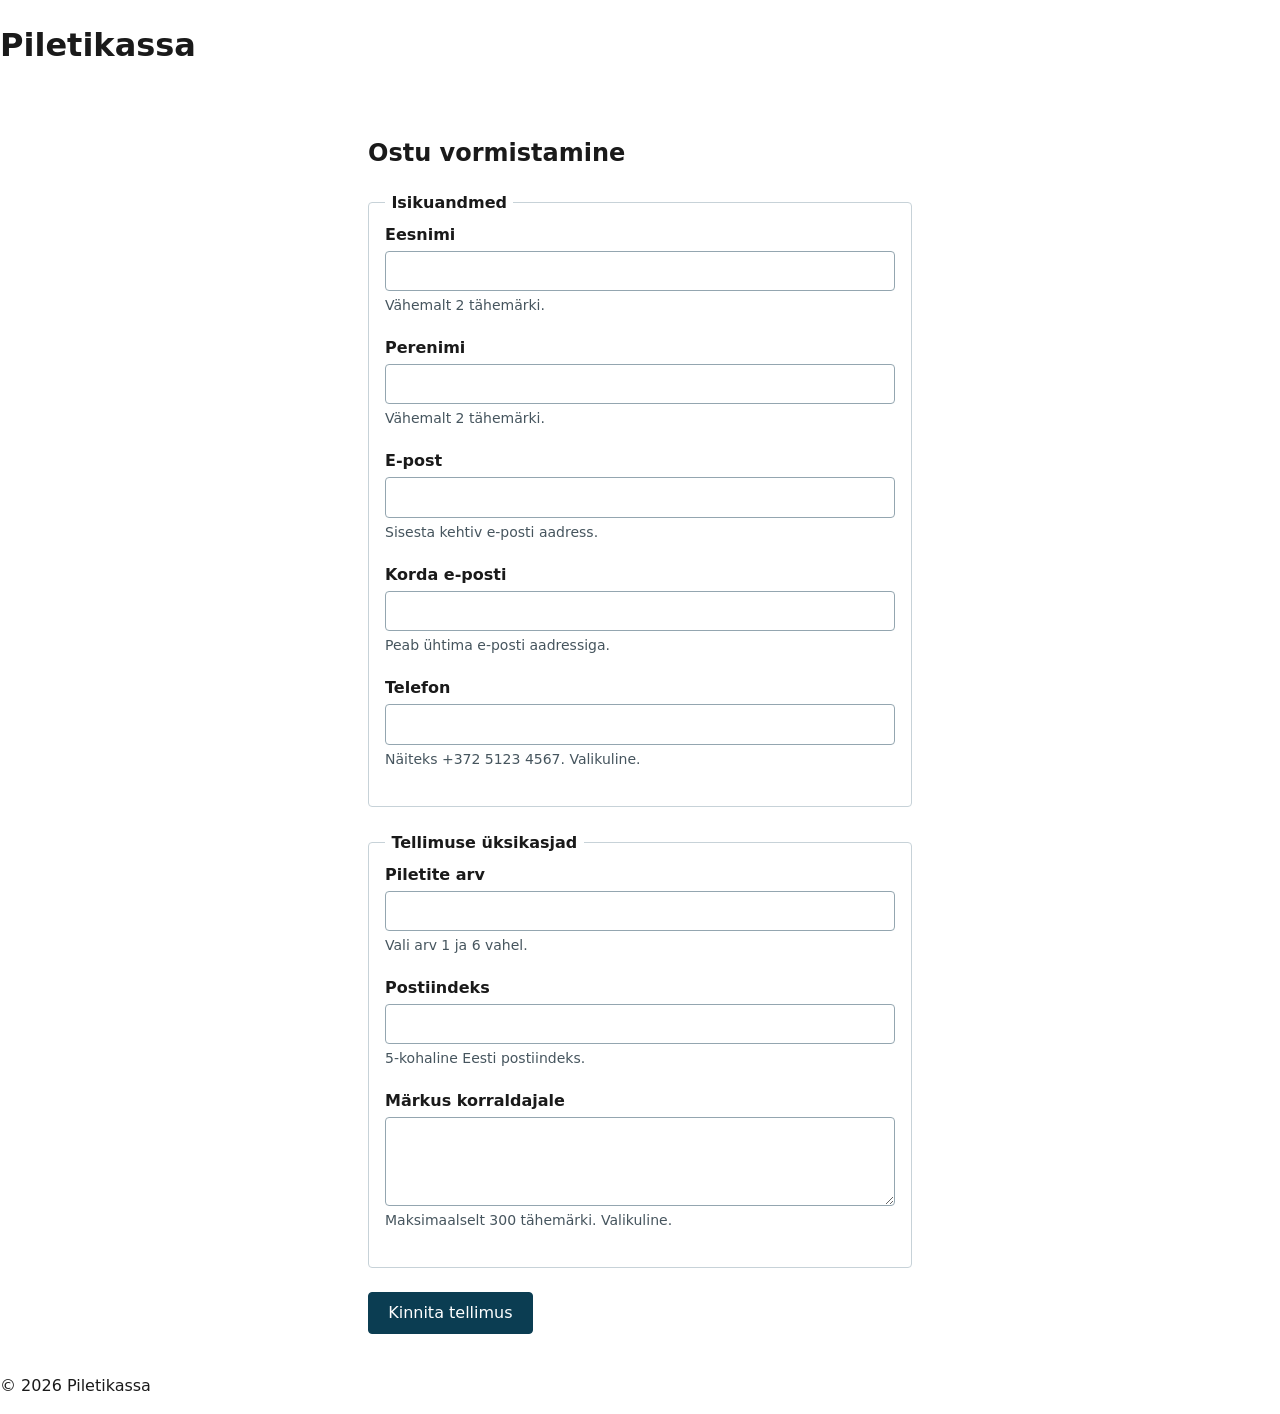
==== avalik/ost.html @ 0e4f8d30 "feat: C02 Ex2 — Ostuvorm ja valideerimine" ====
<!DOCTYPE html>
<html lang="et">

<head>
    <meta charset="UTF-8">
    <meta name="viewport" content="width=device-width, initial-scale=1.0">
    <title>Piletikassa - Ostuvorm</title>
    <link rel="stylesheet" href="stiil-2.css">
</head>

<body>

    <header role="banner">
        <h1 class="logo">Piletikassa</h1>
    </header>

    <main id="main">
        <h2>Ostu vormistamine</h2>

        <form novalidate>
            <fieldset>
                <legend>Isikuandmed</legend>

                <p class="valja">
                    <label for="eesnimi">Eesnimi</label>
                    <input id="eesnimi" name="eesnimi" type="text" required minlength="2" autocomplete="given-name"
                        aria-describedby="eesnimi-abi eesnimi-viga">
                    <span class="abi" id="eesnimi-abi">Vähemalt 2 tähemärki.</span>
                    <span class="viga" id="eesnimi-viga" role="alert"></span>
                </p>

                <p class="valja">
                    <label for="perenimi">Perenimi</label>
                    <input id="perenimi" name="perenimi" type="text" required minlength="2" autocomplete="family-name"
                        aria-describedby="perenimi-abi perenimi-viga">
                    <span class="abi" id="perenimi-abi">Vähemalt 2 tähemärki.</span>
                    <span class="viga" id="perenimi-viga" role="alert"></span>
                </p>

                <p class="valja">
                    <label for="email">E-post</label>
                    <input id="email" name="email" type="email" required autocomplete="email"
                        aria-describedby="email-abi email-viga">
                    <span class="abi" id="email-abi">Sisesta kehtiv e-posti aadress.</span>
                    <span class="viga" id="email-viga" role="alert"></span>
                </p>

                <p class="valja">
                    <label for="email2">Korda e-posti</label>
                    <input id="email2" name="email2" type="email" required autocomplete="email"
                        aria-describedby="email2-abi email2-viga">
                    <span class="abi" id="email2-abi">Peab ühtima e-posti aadressiga.</span>
                    <span class="viga" id="email2-viga" role="alert"></span>
                </p>

                <p class="valja">
                    <label for="telefon">Telefon</label>
                    <input id="telefon" name="telefon" type="tel" pattern="\+?[0-9 ]{7,15}" autocomplete="tel"
                        aria-describedby="telefon-abi telefon-viga">
                    <span class="abi" id="telefon-abi">Näiteks +372 5123 4567. Valikuline.</span>
                    <span class="viga" id="telefon-viga" role="alert"></span>
                </p>
            </fieldset>

            <fieldset>
                <legend>Tellimuse üksikasjad</legend>

                <p class="valja">
                    <label for="kogus">Piletite arv</label>
                    <input id="kogus" name="kogus" type="number" required min="1" max="6" step="1"
                        aria-describedby="kogus-abi kogus-viga">
                    <span class="abi" id="kogus-abi">Vali arv 1 ja 6 vahel.</span>
                    <span class="viga" id="kogus-viga" role="alert"></span>
                </p>

                <p class="valja">
                    <label for="indeks">Postiindeks</label>
                    <input id="indeks" name="indeks" type="text" pattern="[0-9]{5}" required autocomplete="postal-code"
                        aria-describedby="indeks-abi indeks-viga">
                    <span class="abi" id="indeks-abi">5-kohaline Eesti postiindeks.</span>
                    <span class="viga" id="indeks-viga" role="alert"></span>
                </p>

                <p class="valja">
                    <label for="markus">Märkus korraldajale</label>
                    <textarea id="markus" name="markus" rows="3" maxlength="300"
                        aria-describedby="markus-abi markus-viga"></textarea>
                    <span class="abi" id="markus-abi">Maksimaalselt 300 tähemärki. Valikuline.</span>
                    <span class="viga" id="markus-viga" role="alert"></span>
                </p>
            </fieldset>

            <button type="submit">Kinnita tellimus</button>
        </form>
    </main>

    <footer role="contentinfo">
        <p>&copy; 2026 Piletikassa</p>
    </footer>

    <script type="module" src="valideerimine.js"></script>
</body>

</html>
---- avalik/stiil-2.css ----
/* C02 Ex2 — näidislahendus. Vormi seisundite stiil. */

body { font-family: system-ui, sans-serif; line-height: 1.5; margin: 0; color: #1a1a1a; }
main { max-width: 34rem; margin: 0 auto; padding: 1.5rem; }

fieldset {
  border: 1px solid #c7d2d8;
  border-radius: 4px;
  margin: 0 0 1.5rem;
  padding: 0.5rem 1rem 1rem;
}
legend { font-weight: 700; padding: 0 0.4rem; }

.valja { display: flex; flex-direction: column; gap: 0.25rem; margin: 0 0 1rem; }
label { font-weight: 600; }

input, select, textarea {
  font: inherit;
  padding: 0.45rem 0.6rem;
  border: 1px solid #94a6b0;
  border-radius: 4px;
  background: #fff;
}
:focus-visible { outline: 3px solid #0b6b8f; outline-offset: 2px; }

/* ★ :user-invalid, MITTE :invalid.
   `:invalid` kehtib kohe lehe avanemisel — tühi kohustuslik väli ON kehtetu
   ja punaseks läheks terve vorm enne, kui kasutaja on midagi teinud.
   `:user-invalid` ootab ära, kuni kasutaja on väljaga tegelenud. */
input:user-invalid,
select:user-invalid,
textarea:user-invalid {
  border-color: #a4262c;
  background: #fdf6f6;
}
input:user-valid,
select:user-valid { border-color: #1f7a4d; }

.abi { font-size: 0.875rem; color: #46555e; }

/* Veakast on ALATI DOM-is olemas, ka tühjana: role="alert" element, mis
   alles vea hetkel luuakse, jääb sageli ette lugemata. */
.viga { font-size: 0.875rem; color: #a4262c; min-height: 1.25rem; }
.viga:empty { min-height: 0; }

/* Märkeruut kõrvuti sildiga, mitte üksteise all. */
.valja:has(> input[type="checkbox"]) {
  flex-direction: row;
  align-items: baseline;
  gap: 0.5rem;
  flex-wrap: wrap;
}
.valja:has(> input[type="checkbox"]) .viga { flex-basis: 100%; }

button {
  font: inherit;
  padding: 0.5rem 1.2rem;
  border-radius: 4px;
  border: 1px solid #0b3d52;
  background: #0b3d52;
  color: #fff;
  cursor: pointer;
}
button[type="reset"] { background: #fff; color: #0b3d52; }
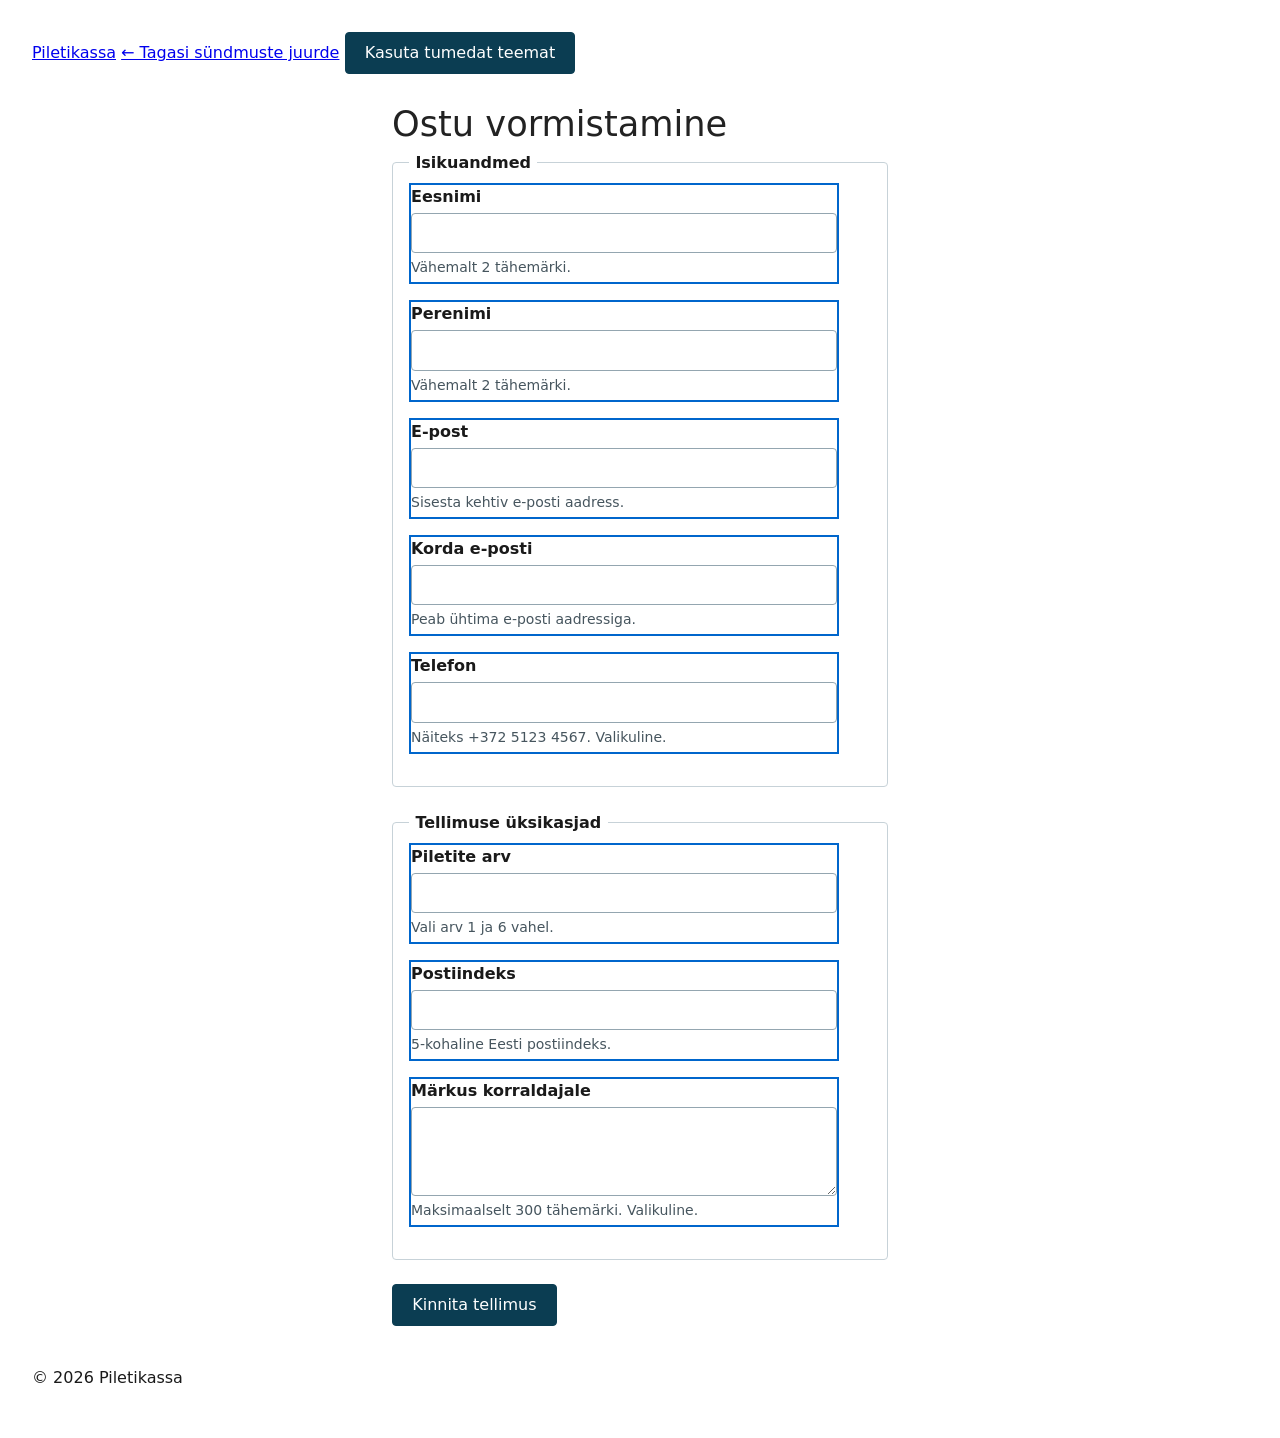
==== commit 731a9002: "fix: add order form return navigation" ====
--- a/avalik/ost.html
+++ b/avalik/ost.html
@@ -6,12 +6,18 @@
     <meta name="viewport" content="width=device-width, initial-scale=1.0">
     <title>Piletikassa - Ostuvorm</title>
     <link rel="stylesheet" href="stiil-2.css">
+    <link rel="stylesheet" href="kihid.css">
+    <link rel="stylesheet" href="paigutus.css">
 </head>
 
 <body>
 
     <header role="banner">
-        <h1 class="logo">Piletikassa</h1>
+        <a class="logo" href="index.html">Piletikassa</a>
+        <a class="tagasi-link" href="index.html">← Tagasi sündmuste juurde</a>
+        <button class="teema-luliti" type="button" data-teema-luliti aria-pressed="false">
+            Kasuta tumedat teemat
+        </button>
     </header>
 
     <main id="main">
@@ -99,6 +105,7 @@
     </footer>
 
     <script type="module" src="valideerimine.js"></script>
+    <script type="module" src="teema.js"></script>
 </body>
 
 </html>
--- a/avalik/kihid.css
+++ b/avalik/kihid.css
@@ -0,0 +1,77 @@
+/* 1. Kuuluta viis kihti ühe reaga, enne ühtki reeglit. */
+@layer alused, raamistik, komponendid, meie, erand;
+
+/* 2. Pane žetoonid kihti alused: pinnad, tekst, jooned, röhk, samm ja raadius. */
+@layer alused {
+    :root {
+        --pinnad: #ffffff;
+        --tekst: #222222;
+        --jooned: #cccccc;
+        --rõhk: #0066cc;
+        --samm: 1rem;
+        --raadius: 6px;
+    }
+
+    /* 3. Tee tume teema kolmes astmes: :root, prefers-color-scheme, data-teema. */
+    @media (prefers-color-scheme: dark) {
+        :root {
+            --pinnad: #1a1a1a;
+            --tekst: #f0f0f0;
+            --jooned: #444444;
+            --rõhk: #3399ff;
+        }
+    }
+
+    /* 5. VIHJE: kasutaja valik peab võitma süsteemi eelistuse — asub allpool (hilisem reegel võidab). */
+    [data-teema="tume"] {
+        --pinnad: #1a1a1a;
+        --tekst: #f0f0f0;
+        --jooned: #444444;
+        --rõhk: #3399ff;
+    }
+}
+
+/* 4. Lisa color-scheme, et ka kerimisribad ja väljad teemaga kaasa läheksid. */
+@layer alused {
+    :root {
+        color-scheme: light dark;
+    }
+
+    :root[data-teema="tume"] {
+        color-scheme: dark;
+    }
+
+    @media (prefers-color-scheme: dark) {
+        :root {
+            color-scheme: dark;
+        }
+    }
+}
+
+/* 6. Pane sama .valja reegel kihtidesse raamistik ja meie; vaata, kumb võidab. */
+@layer raamistik {
+    .valja {
+        border: 1px solid var(--jooned);
+    }
+}
+
+@layer meie {
+    .valja {
+        border: 2px solid var(--rõhk);
+    }
+}
+
+/* 7. Kasuta :where() lähtestuseks ja :is() rühmitamiseks — arvuta mõlema hind. */
+@layer komponendid {
+
+    /* :where() всегда имеет специфичность 0-0-0, независимо от селекторов внутри */
+    :where(h1, h2, h3) {
+        margin: 0;
+        font-weight: normal;
+    }
+
+    /* :is() принимает наибольшую специфичность среди своих аргументов (для h2, h3 это 0-0-1) */
+    :is(h2, h3) {
+        color: var(--tekst);
+    }
+}
--- a/avalik/paigutus.css
+++ b/avalik/paigutus.css
@@ -0,0 +1,67 @@
+/* avalik/paigutus.css */
+
+/* 1. Sea box-sizing: border-box kõigele, ka ::before ja ::after. */
+*,
+*::before,
+*::after {
+    box-sizing: border-box;
+}
+
+/* 2. Kasuta rem-i paigutuses ja em-i seal, kus asi kasvab oma kirjaga. */
+body {
+    font-size: 1rem;
+    padding: 2rem;
+    /* rem в разметке и отступах */
+}
+
+.nupp {
+    padding: 0.5em 1em;
+    /* em внутри компонентов, зависящих от размера шрифта кнопки */
+    font-size: 1.2rem;
+}
+
+/* 3. Vaheta margin-left ja width loogiliste omaduste vastu. */
+.konteiner {
+    /* Вместо margin-left и width используем логические аналоги */
+    margin-inline-start: auto;
+    margin-inline-end: auto;
+    inline-size: 100%;
+}
+
+/* 4. Piira rea pikkust ch-ga ja kasuta min()-i, et ta ka kitsal ekraanil peaks. */
+p {
+    inline-size: min(100% - 2rem, 60ch);
+}
+/* 6. Tee ruudustik auto-fit ja minmax abil, ilma ühegi meediapäringuta. */
+.kaardid-grid {
+    display: grid;
+    grid-template-columns: repeat(auto-fit, minmax(16rem, 1fr));
+    gap: var(--samm);
+}
+
+/* 7. Kasuta subgridit, et kaardid read joonduksid kaartide VAHEL. */
+.kaart {
+    display: grid;
+    grid-template-rows: subgrid;
+    grid-row: span 3;
+}
+
+/* 8. Anna kaardile container-type ja kirjuta talle @container reegel. */
+.kaart {
+    container-type: inline-size;
+}
+
+@container (min-width: 30rem) {
+    .kaart {
+        padding: 2rem;
+    }
+}
+
+/* 9. Arvuta h1 ja h2 clamp() väärtused kaheksal ekraanilaiusel. */
+h1 {
+    font-size: clamp(1.75rem, 1rem + 2.5vw, 3rem);
+}
+
+h2 {
+    font-size: clamp(1.35rem, 0.8rem + 1.8vw, 2.2rem);
+}
